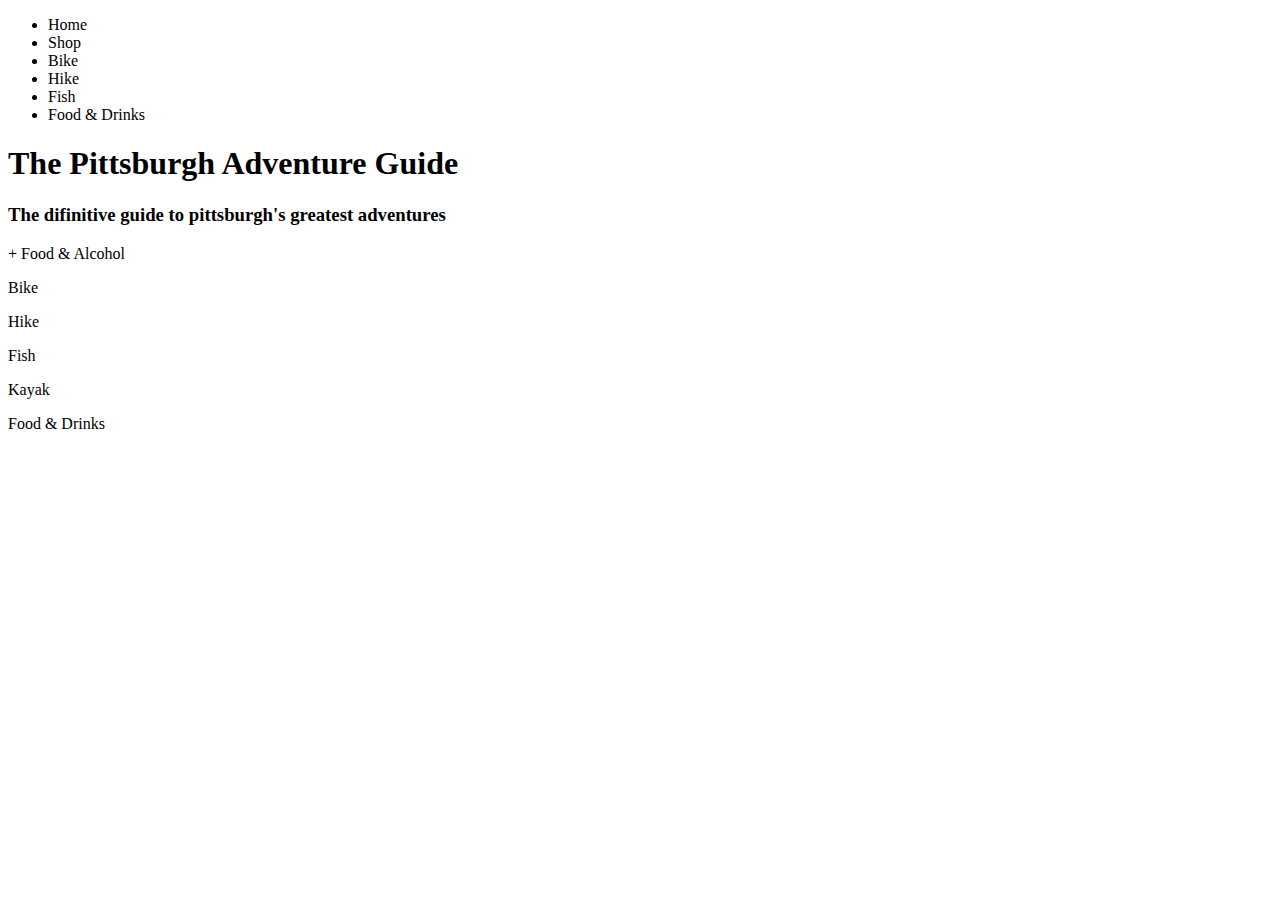
==== index.html @ a01b41fb "Removed kayaking from initial activities" ====
<!DOCTYPE html>
<html lang="en">
<head>
    <meta charset="UTF-8">
    <meta http-equiv="X-UA-Compatible" content="IE=edge">
    <meta name="viewport" content="width=device-width, initial-scale=1.0">
    <title>Pittsburgh Adventure Guide</title>
</head>
<body>
        <header>
            <nav>
                <ul>
                    <li>Home</li>
                    <li>Shop</li>
                    <li>Bike</li>
                    <li>Hike</li>
                    <li>Fish</li>
                    <li>Food & Drinks</li>
                </ul>
            </nav>
        </header>
        <div>
            <h1>The Pittsburgh Adventure Guide</h1>
            <h3>The difinitive guide to pittsburgh's greatest adventures</h3>
            <p>+ Food & Alcohol</p>
        </div>
    
        <!-- Section for shop preview --> 

        <div>
            <p>Bike</p>
        </div>
        <div>
            <p>Hike</p>
        </div>
        <div>
            <p>Fish</p>
        </div>
        <div>
            <p>Kayak</p>
        </div>
        <div>
            <p>Food & Drinks</p>
        </div> <!--Links to activity pages-->

        <!--Section for most recent blog post-->

        <!--Section for about the author-->

        <!--Section for licensing, return policy, etc-->

</body>
</html>
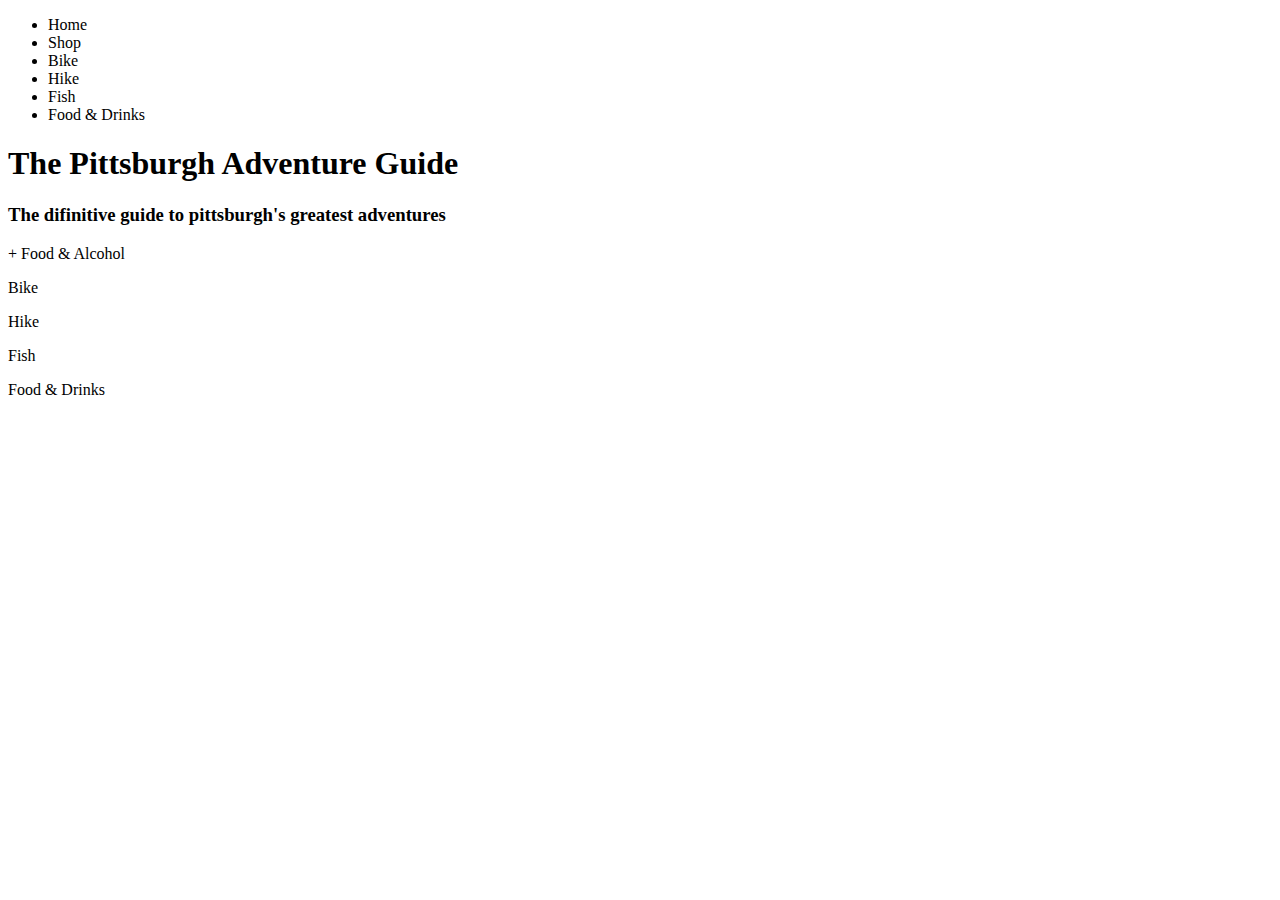
==== commit d2c1bb00: "Removed kayaking from body section" ====
--- a/index.html
+++ b/index.html
@@ -36,10 +36,7 @@
         <div>
             <p>Fish</p>
         </div>
-        <div>
-            <p>Kayak</p>
-        </div>
-        <div>
+                <div>
             <p>Food & Drinks</p>
         </div> <!--Links to activity pages-->
 
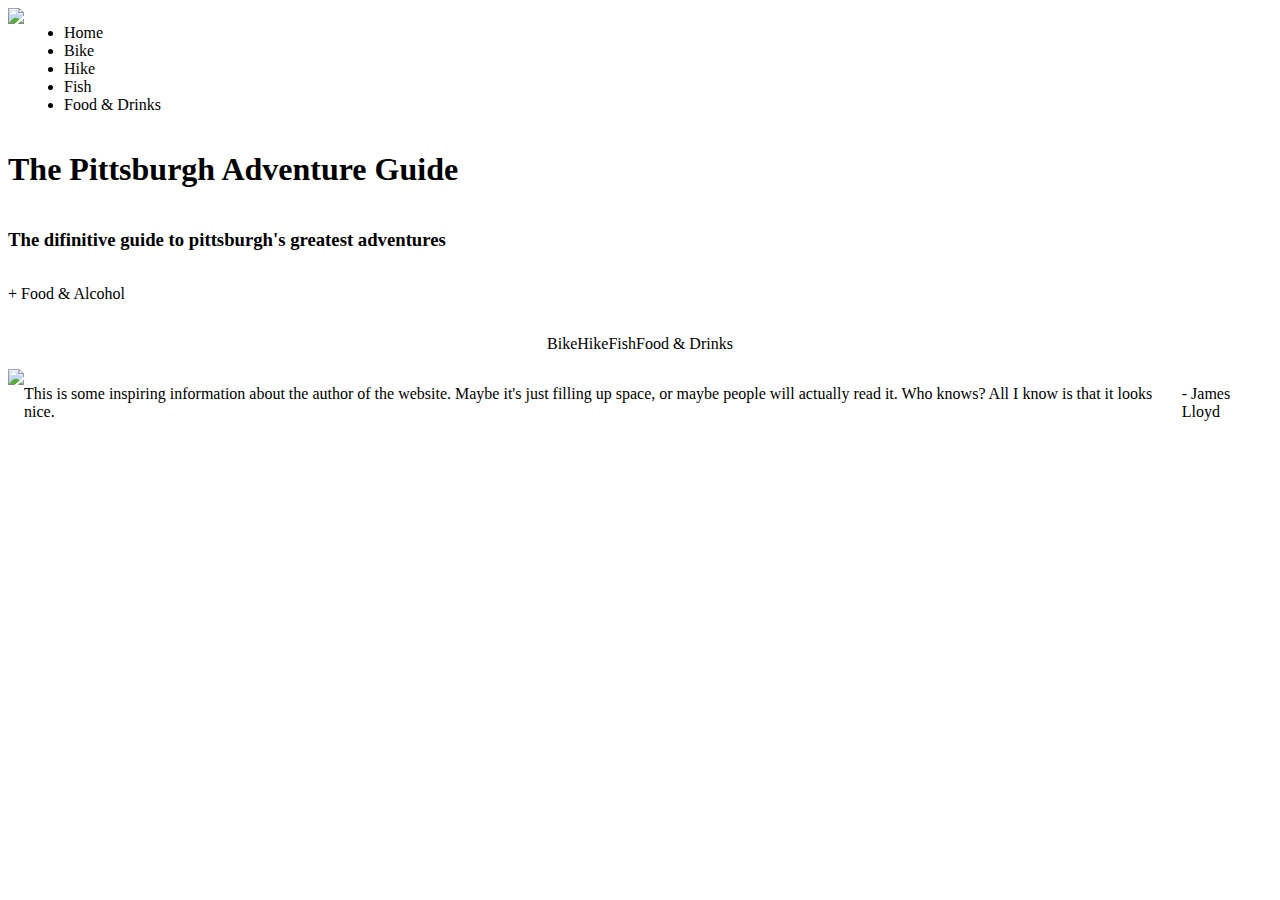
==== commit 0be7957c: "Starting Landing Page" ====
--- a/index.html
+++ b/index.html
@@ -5,13 +5,15 @@
     <meta http-equiv="X-UA-Compatible" content="IE=edge">
     <meta name="viewport" content="width=device-width, initial-scale=1.0">
     <title>Pittsburgh Adventure Guide</title>
+    <link rel="stylesheet" href="styles.css">
 </head>
 <body>
         <header>
+            <img src="paglogo">
             <nav>
                 <ul>
                     <li>Home</li>
-                    <li>Shop</li>
+                    <!--<li>Shop</li>-->
                     <li>Bike</li>
                     <li>Hike</li>
                     <li>Fish</li>
@@ -19,32 +21,41 @@
                 </ul>
             </nav>
         </header>
-        <div>
+        <div class="banner">
             <h1>The Pittsburgh Adventure Guide</h1>
             <h3>The difinitive guide to pittsburgh's greatest adventures</h3>
             <p>+ Food & Alcohol</p>
-        </div>
+        </div><!--Banner section-->
     
-        <!-- Section for shop preview --> 
+        <div class="activities">
+            <div class="card">
+                <p>Bike</p>
+            </div>
+            <div class="card">
+                <p>Hike</p>
+            </div>
+            <div class="card">
+                <p>Fish</p>
+            </div class="card">
+                    <div>
+                <p>Food & Drinks</p>
+            </div> 
+        </div><!--Links to activity pages-->
 
-        <div>
-            <p>Bike</p>
-        </div>
-        <div>
-            <p>Hike</p>
-        </div>
-        <div>
-            <p>Fish</p>
-        </div>
-                <div>
-            <p>Food & Drinks</p>
-        </div> <!--Links to activity pages-->
+        <!--Future section for most recent blog post-->
+        <div class="info">
+            <img src="pictureofme">
+            <p>This is some inspiring information about the author of the website. Maybe it's just filling up space, or maybe people will actually read it. Who knows? All I know is that it looks nice.</p>
+            <p>- James Lloyd</p>
+        </div><!--Section for about the author-->
+        
+        <div class="shop">
 
-        <!--Section for most recent blog post-->
+        </div><!--Section with shop preview-->
 
-        <!--Section for about the author-->
-
-        <!--Section for licensing, return policy, etc-->
+        <footer>
+       
+        </footer> <!--Section for licensing, return policy, etc-->
 
 </body>
 </html>--- a/styles.css
+++ b/styles.css
@@ -0,0 +1,31 @@
+body {
+    display: flex;
+    flex-direction: column;
+}
+
+header {
+    display: flex;
+}
+
+.banner {
+    display: flex;
+    flex-direction: column;
+}
+
+.activities {
+    display: flex;
+    justify-content: center;
+    align-content: center;
+}
+
+.info {
+    display: flex;
+}
+
+.shop {
+    display: flex;
+}
+
+footer {
+    display: flex;
+}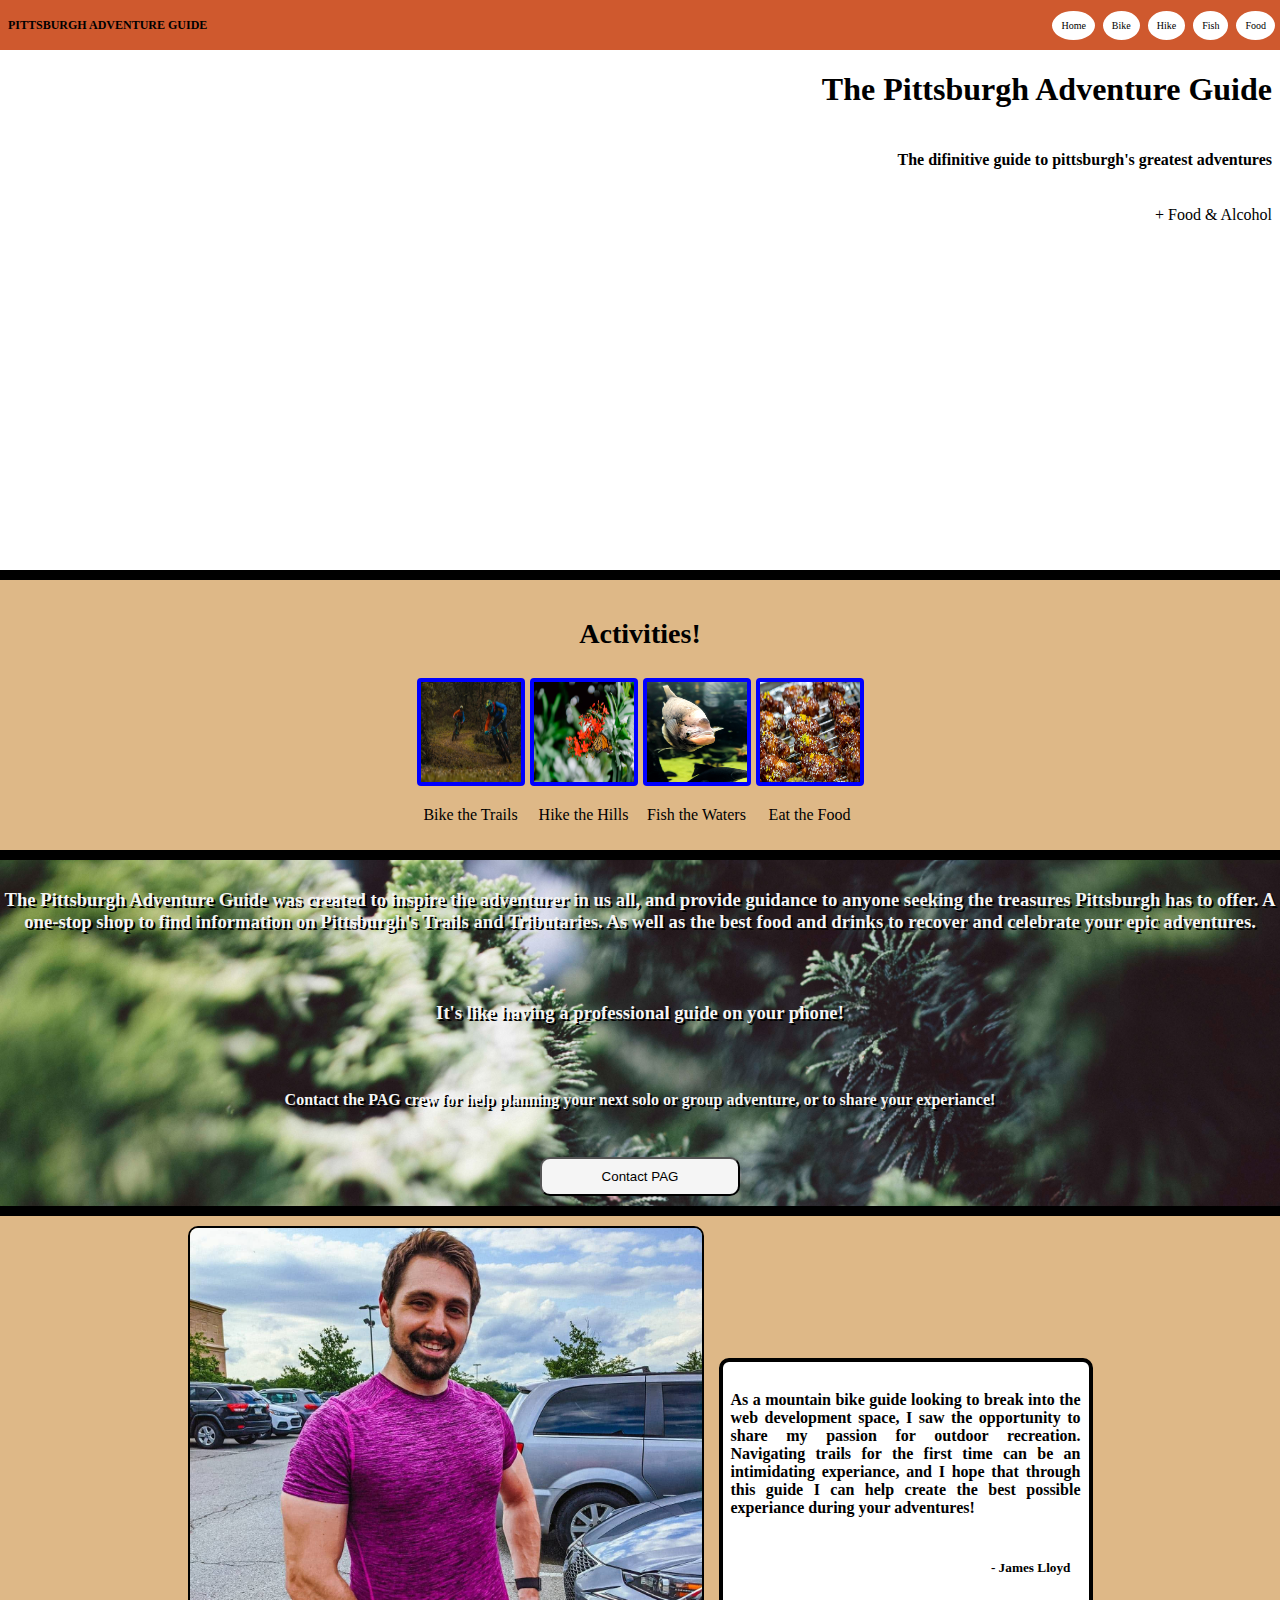
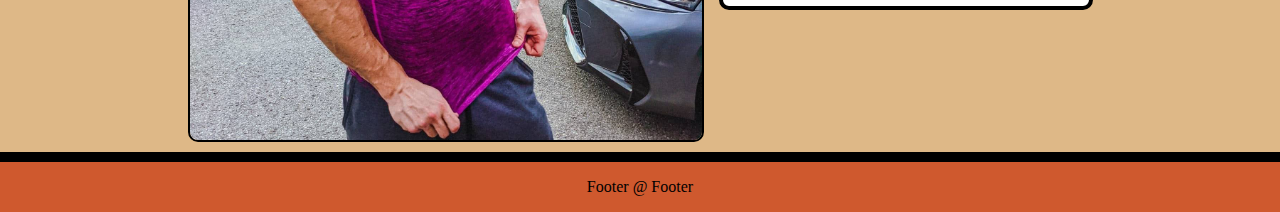
==== commit c826768f: "Big update. Basic elements" ====
--- a/index.html
+++ b/index.html
@@ -9,52 +9,66 @@
 </head>
 <body>
         <header>
-            <img src="paglogo">
+            <div class="logo">
+                PITTSBURGH ADVENTURE GUIDE
+            </div>
             <nav>
-                <ul>
+                <ul class="links">
                     <li>Home</li>
-                    <!--<li>Shop</li>-->
                     <li>Bike</li>
                     <li>Hike</li>
                     <li>Fish</li>
-                    <li>Food & Drinks</li>
+                    <li>Food</li>
                 </ul>
             </nav>
-        </header>
+        </header> <!--Logo and Navigation-->
+
         <div class="banner">
             <h1>The Pittsburgh Adventure Guide</h1>
-            <h3>The difinitive guide to pittsburgh's greatest adventures</h3>
+            <h4>The difinitive guide to pittsburgh's greatest adventures</h4>
             <p>+ Food & Alcohol</p>
         </div><!--Banner section-->
     
         <div class="activities">
-            <div class="card">
-                <p>Bike</p>
+            <h3>Activities!</h3>
+            <div class=card-box>
+                <div class="card">
+                    <img src="bike.jpg">
+                    <p>Bike the Trails</p>
+                </div>
+                <div class="card">
+                    <img src="hike.jpg">
+                    <p>Hike the Hills</p>
+                </div>
+                <div class="card">
+                    <img src="fish.jpg">
+                    <p>Fish the Waters</p>
+                </div class="card">
+                <div class="card">
+                    <img src="food.jpg">
+                    <p>Eat the Food</p>
+                </div> 
             </div>
-            <div class="card">
-                <p>Hike</p>
-            </div>
-            <div class="card">
-                <p>Fish</p>
-            </div class="card">
-                    <div>
-                <p>Food & Drinks</p>
-            </div> 
         </div><!--Links to activity pages-->
 
+        <div class="info">
+            <h3>The Pittsburgh Adventure Guide was created to inspire the adventurer in us all, and provide guidance to anyone seeking the treasures Pittsburgh has to offer. A one-stop shop to find information on Pittsburgh's Trails and Tributaries. As well as the best food and drinks to recover and celebrate your epic adventures.</h3>
+            <h3>It's like having a professional guide on your phone!</h3>
+            <p>Contact the PAG crew for help planning your next solo or group adventure, or to share your experiance!</p>
+            <button>Contact PAG</button>
+        </div><!--Section with PAG info-->
+
         <!--Future section for most recent blog post-->
-        <div class="info">
-            <img src="pictureofme">
-            <p>This is some inspiring information about the author of the website. Maybe it's just filling up space, or maybe people will actually read it. Who knows? All I know is that it looks nice.</p>
-            <p>- James Lloyd</p>
+        <div class="author">
+            <img src="author.jpg">
+            <div class="author-card">
+            <h4>As a mountain bike guide looking to break into the web development space, I saw the opportunity to share my passion for outdoor recreation. Navigating trails for the first time can be an intimidating experiance, and I hope that through this guide I can help create the best possible experiance during your adventures!</h4>
+            <h5>- James Lloyd</h5>
+            </div>
         </div><!--Section for about the author-->
-        
-        <div class="shop">
-
-        </div><!--Section with shop preview-->
 
         <footer>
-       
+            <p>Footer @ Footer</p>
         </footer> <!--Section for licensing, return policy, etc-->
 
 </body>
--- a/styles.css
+++ b/styles.css
@@ -1,31 +1,158 @@
 body {
+    height: 100vh;
+    margin: 0;
     display: flex;
     flex-direction: column;
 }
 
 header {
+    height: 50px;
     display: flex;
+    justify-content: space-between;
+    align-items: center;
+    background-color: #cf592e; /*temp*/
+}
+
+    .logo {
+        font-size: 12px;
+        font-weight: 900;
+        padding-left: 8px;
+    }
+
+    nav {
+        margin-left: auto;
+        padding-right: 5px;
+    }
+
+        .links {
+            display: flex;
+            gap: 8px;
+        }
+
+            .links li {
+                border: 5px solid white;
+                border-radius: 100%;
+                background-color: white;
+                padding: 4px;
+                font-size: 10px;
+            }
+        
+.activities,
+.info,
+.author {
+    min-height: fit-content;
+    flex: 1;
+    padding-top: 10px;
+    padding-bottom: 10px;
 }
 
 .banner {
+    min-height: 520px;
+    background-image: url(banner.jpg);
+    background-size: cover;
+    background-repeat: no-repeat, repeat;
+    border-bottom: 10px solid black;
+    display: flex;
+    flex: 1;
+    flex-direction: column;
+    text-align: right;
+    padding-right: 8px;
+    }
+
+.activities {
+    background-color: burlywood;
+    border-bottom: 10px solid black;
     display: flex;
     flex-direction: column;
+    justify-content: center;
+    align-items: center;
+    font-size: 24px;
+    }
+
+    .card-box {
+        display: flex;
+        justify-content: center;
+        align-items: center;
+        gap: 5px;
+        font-size: 16px;
+    }
+
+        .card {
+            text-align: center;
+        }
+
+            .card img {
+                border: 4px solid blue;
+                border-radius: 4px;
+                width: 100px;
+                height: 100px;
+            }
+
+.info {
+    border-bottom: 10px solid black;
+    background-image: url(ooftrees.jpg);
+    background-size: cover;
+    display: flex;
+    flex-direction: column;
+    justify-content: center;
+    align-items: center;
+    text-align: center;
+    color: whitesmoke;
+    text-shadow: 2px 2px black;
+    gap: 32px;
+}
+    .info p {
+        text-shadow: inherit;
+        font-weight: 700;
+    }
+
+    .info button {
+        background-color: whitesmoke;
+        width: 200px;
+        padding: 10px;
+        border-radius: 10px;
+    }
+
+.author {
+    background-color: burlywood;
+    border-bottom: 10px solid black;
+    display: flex;
+    justify-content: center;
+    align-items: center;
+    gap: 15px;
 }
 
-.activities {
+    .author img {
+        width: 40%;
+        border: 2px solid black;
+        border-radius: 10px;
+    }
+
+    .author-card {
+        width: 350px;
+        background-color: white;
+        border: 4px solid black;
+        border-radius: 10px;
+        display: flex;
+        flex-direction: column;
+        text-align: justify;
+        padding: 8px;
+    }
+
+        .author-card h5 {
+            text-align: right;
+            margin-right: 10px;
+        }
+
+footer {
+    background-color: #cf592e; /*temp*/
     display: flex;
     justify-content: center;
-    align-content: center;
+    align-items: center;
 }
 
-.info {
-    display: flex;
+/*Individual Tags*/
+
+ul {
+    list-style: none;
 }
-
-.shop {
-    display: flex;
-}
-
-footer {
-    display: flex;
-}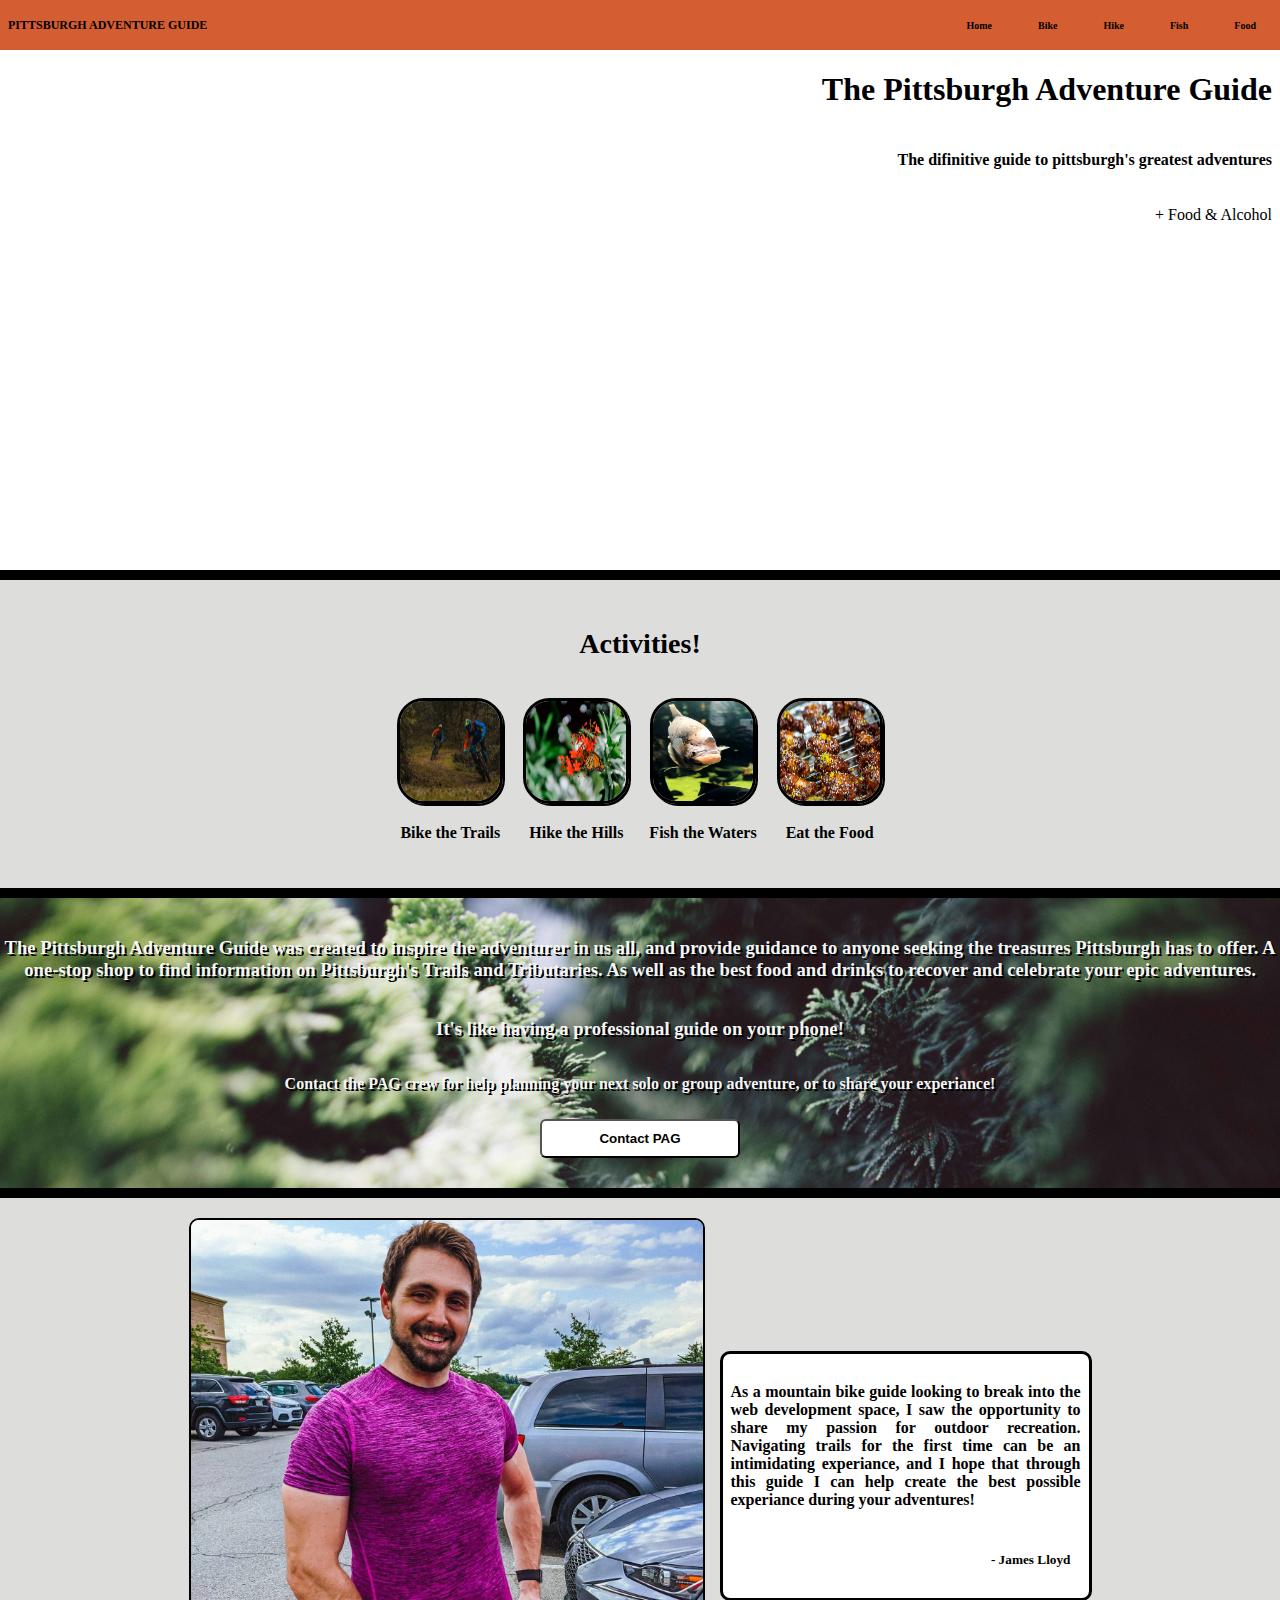
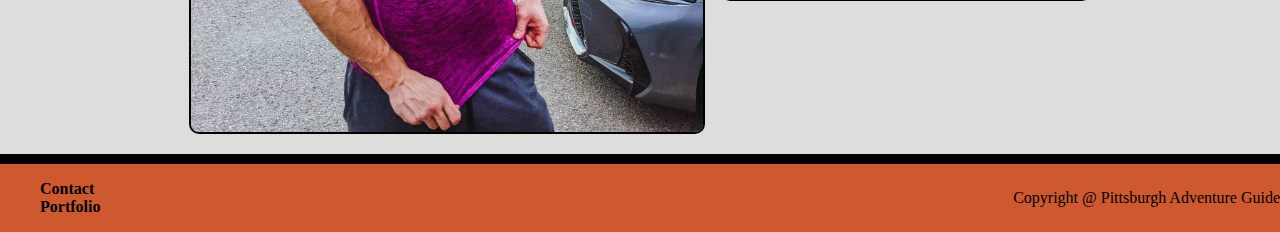
==== commit 727e5b61: "bg color, ftr links, other stuff" ====
--- a/index.html
+++ b/index.html
@@ -14,11 +14,11 @@
             </div>
             <nav>
                 <ul class="links">
-                    <li>Home</li>
-                    <li>Bike</li>
-                    <li>Hike</li>
-                    <li>Fish</li>
-                    <li>Food</li>
+                    <li><a href="index.html">Home</a></li>
+                    <li><a>Bike</a></li>
+                    <li><a>Hike</a></li>
+                    <li><a>Fish</a></li>
+                    <li><a>Food</a></li>
                 </ul>
             </nav>
         </header> <!--Logo and Navigation-->
@@ -68,7 +68,11 @@
         </div><!--Section for about the author-->
 
         <footer>
-            <p>Footer @ Footer</p>
+            <ul class="footer-links">
+                <li><a>Contact</a></li>
+                <li><a>Portfolio</a></li>
+            </ul>
+            <p>Copyright @ Pittsburgh Adventure Guide</p>
         </footer> <!--Section for licensing, return policy, etc-->
 
 </body>
--- a/styles.css
+++ b/styles.css
@@ -10,7 +10,7 @@
     display: flex;
     justify-content: space-between;
     align-items: center;
-    background-color: #cf592e; /*temp*/
+    background-color: #d45d31; /*temp*/
 }
 
     .logo {
@@ -30,10 +30,10 @@
         }
 
             .links li {
-                border: 5px solid white;
+                border: 5px solid #d45d31;
                 border-radius: 100%;
-                background-color: white;
-                padding: 4px;
+                background-color: #d45d31;
+                padding: 14px;
                 font-size: 10px;
             }
         
@@ -42,8 +42,8 @@
 .author {
     min-height: fit-content;
     flex: 1;
-    padding-top: 10px;
-    padding-bottom: 10px;
+    padding-top: 20px;
+    padding-bottom: 20px;
 }
 
 .banner {
@@ -60,7 +60,7 @@
     }
 
 .activities {
-    background-color: burlywood;
+    background-color: #dddddc;
     border-bottom: 10px solid black;
     display: flex;
     flex-direction: column;
@@ -73,17 +73,22 @@
         display: flex;
         justify-content: center;
         align-items: center;
-        gap: 5px;
+        gap: 20px;
         font-size: 16px;
+        font-weight: bold;
+        padding: 10px;
+        
     }
 
         .card {
             text-align: center;
+            text-shadow: 2px black;
         }
 
             .card img {
-                border: 4px solid blue;
-                border-radius: 4px;
+                border: 3px solid black;
+                border-radius: 25%;
+                box-shadow: 2px 2px black;
                 width: 100px;
                 height: 100px;
             }
@@ -99,22 +104,23 @@
     text-align: center;
     color: whitesmoke;
     text-shadow: 2px 2px black;
-    gap: 32px;
 }
     .info p {
         text-shadow: inherit;
-        font-weight: 700;
+        font-weight: bold;
     }
 
     .info button {
-        background-color: whitesmoke;
+        background-color: white;
         width: 200px;
         padding: 10px;
-        border-radius: 10px;
+        border-radius: 6px;
+        margin: 10px;
+        font-weight: bold;
     }
 
 .author {
-    background-color: burlywood;
+    background-color: #dddddc;
     border-bottom: 10px solid black;
     display: flex;
     justify-content: center;
@@ -131,7 +137,7 @@
     .author-card {
         width: 350px;
         background-color: white;
-        border: 4px solid black;
+        border: 3px solid black;
         border-radius: 10px;
         display: flex;
         flex-direction: column;
@@ -151,8 +157,18 @@
     align-items: center;
 }
 
+    .footer-links {
+        margin-right: auto;
+    }
+
 /*Individual Tags*/
 
 ul {
     list-style: none;
 }
+
+a {
+    text-decoration: none;
+    font-weight: bold;
+    color: black;
+}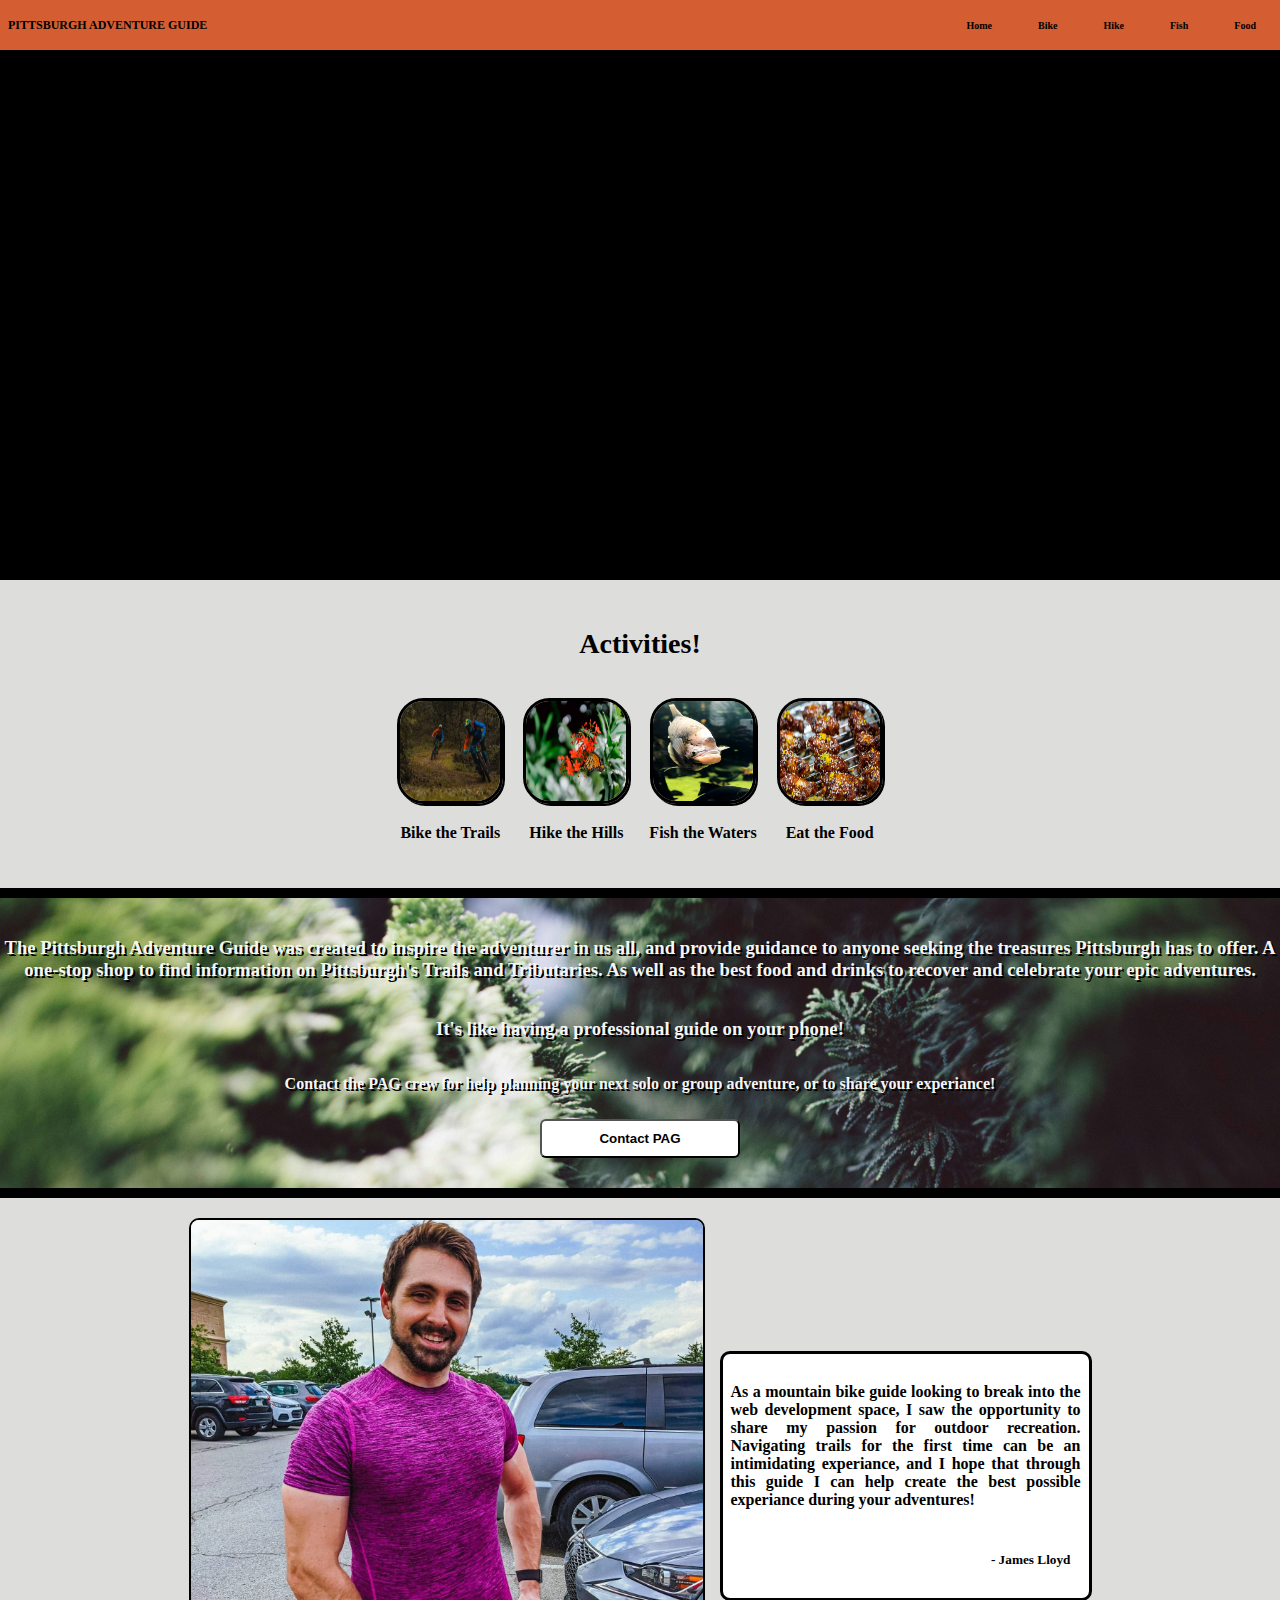
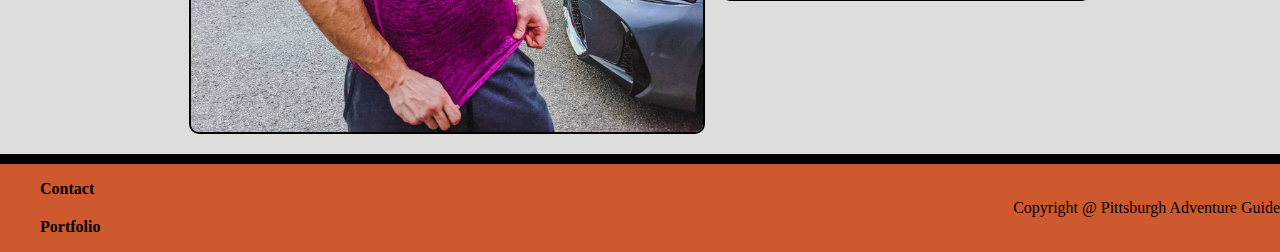
==== commit 802c6573: "contact page html and css" ====
--- a/index.html
+++ b/index.html
@@ -55,7 +55,7 @@
             <h3>The Pittsburgh Adventure Guide was created to inspire the adventurer in us all, and provide guidance to anyone seeking the treasures Pittsburgh has to offer. A one-stop shop to find information on Pittsburgh's Trails and Tributaries. As well as the best food and drinks to recover and celebrate your epic adventures.</h3>
             <h3>It's like having a professional guide on your phone!</h3>
             <p>Contact the PAG crew for help planning your next solo or group adventure, or to share your experiance!</p>
-            <button>Contact PAG</button>
+            <button><a href="contact.html">Contact PAG</a></button>
         </div><!--Section with PAG info-->
 
         <!--Future section for most recent blog post-->
@@ -69,7 +69,7 @@
 
         <footer>
             <ul class="footer-links">
-                <li><a>Contact</a></li>
+                <li><a href="contact.html">Contact</a></li>
                 <li><a>Portfolio</a></li>
             </ul>
             <p>Copyright @ Pittsburgh Adventure Guide</p>
--- a/styles.css
+++ b/styles.css
@@ -3,6 +3,17 @@
     margin: 0;
     display: flex;
     flex-direction: column;
+    background-color: black;
+}
+
+ul {
+    list-style: none;
+}
+
+a {
+    text-decoration: none;
+    font-weight: bold;
+    color: black;
 }
 
 header {
@@ -39,12 +50,15 @@
         
 .activities,
 .info,
-.author {
+.author,
+.form-section {
     min-height: fit-content;
     flex: 1;
     padding-top: 20px;
     padding-bottom: 20px;
 }
+
+/*Index CSS*/
 
 .banner {
     min-height: 520px;
@@ -158,17 +172,91 @@
 }
 
     .footer-links {
+        display: flex;
+        flex-direction: column;
+        gap: 20px;
         margin-right: auto;
     }
 
-/*Individual Tags*/
-
-ul {
-    list-style: none;
-}
-
-a {
-    text-decoration: none;
-    font-weight: bold;
-    color: black;
-}+/*Contact CSS*/
+
+.form-section {
+    display: flex;
+    justify-content: center;
+    align-items: center;
+}
+
+    form {
+        background-color: white;
+        display: flex;
+        flex-direction: column;
+        border: 20px solid #dddddc;
+        border-radius: 10px;
+        padding: 20px;
+        font-weight: bold;
+    }
+
+        form h3 {
+            font-size: 24px;
+            font-weight: 900;
+            margin: 0;
+        }
+
+        form h5 {
+            font-size: 18px;
+            font-weight: 900;
+            margin: 10px 0px;
+        }
+
+        .contact-card {
+            display: flex;
+            
+        }
+
+            .sender {
+                display: flex;
+                flex-direction: column;
+            }
+
+                .sender-name {
+                    display: flex;
+                    align-items: center;
+                    gap: 10px;
+                    padding: 0px 10px;
+                    
+                }
+
+                    .sender-name input {
+                        width: 300px;
+                        height: 30px;
+                    }
+
+                .sender-email {
+                    display: flex;
+                    align-items: center;
+                    gap: 10px;
+                    padding: 0px 10px;
+                    }
+
+                    .sender-email input {
+                        width: 300px;
+                        height: 30px;
+                    }
+
+            .message {
+                display: flex;
+                flex-direction: column;
+                justify-content: flex-start;
+                padding: 0px 10px;
+            }
+
+                .message input {
+                    width: 500px;
+                    height: 300px;
+                }
+
+        .contact-card button {
+            background-color: #c8c8ee;
+            padding: 10px;
+            border-radius: 10px;
+        }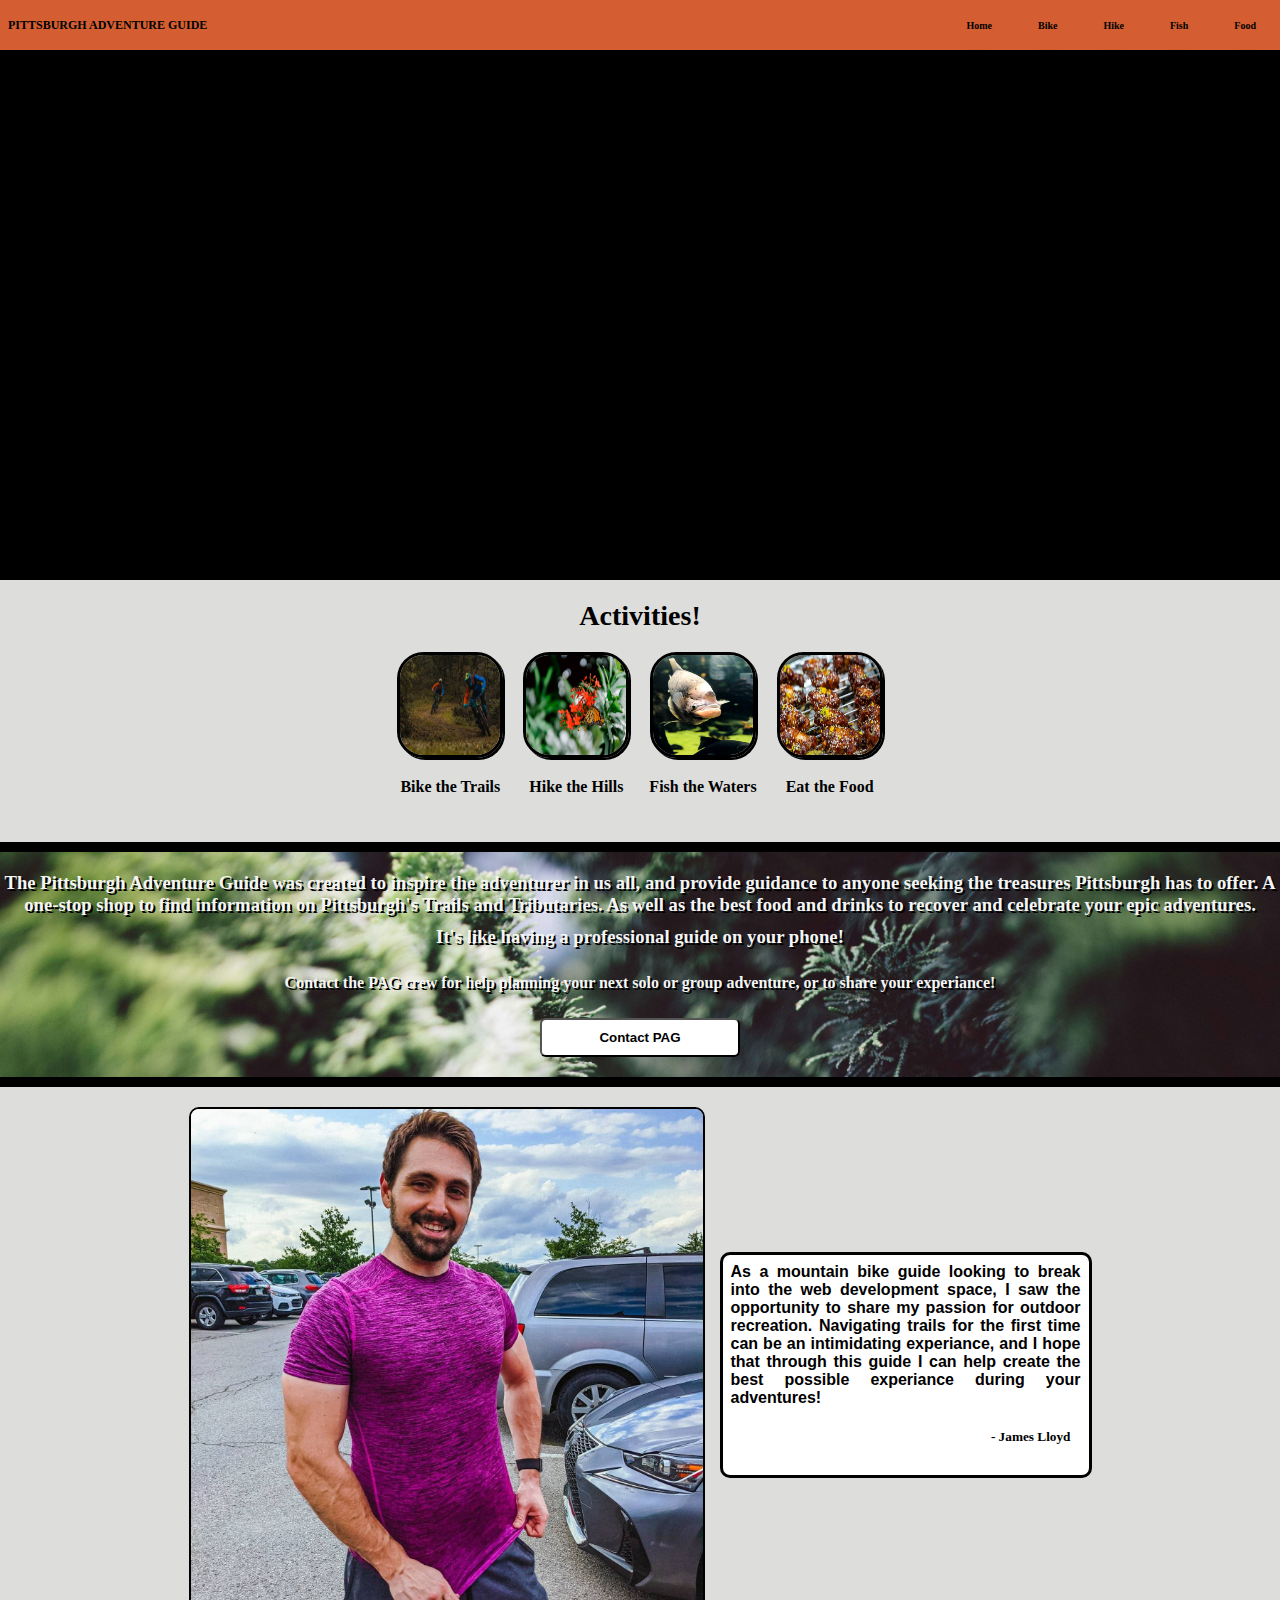
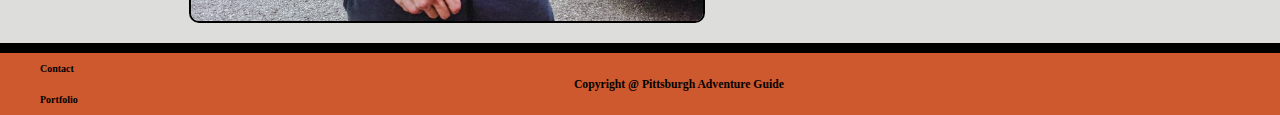
==== commit 779c4b3a: "linked indexs" ====
--- a/index.html
+++ b/index.html
@@ -15,10 +15,10 @@
             <nav>
                 <ul class="links">
                     <li><a href="index.html">Home</a></li>
-                    <li><a>Bike</a></li>
-                    <li><a>Hike</a></li>
-                    <li><a>Fish</a></li>
-                    <li><a>Food</a></li>
+                    <li><a href="bike/index.html">Bike</a></li>
+                    <li><a href="hike/index.html">Hike</a></li>
+                    <li><a href="fish/index.html">Fish</a></li>
+                    <li><a href="food/index.html">Food</a></li>
                 </ul>
             </nav>
         </header> <!--Logo and Navigation-->
@@ -26,26 +26,26 @@
         <div class="banner">
             <h1>The Pittsburgh Adventure Guide</h1>
             <h4>The difinitive guide to pittsburgh's greatest adventures</h4>
-            <p>+ Food & Alcohol</p>
+            <h5>+ Food & Alcohol</h5>
         </div><!--Banner section-->
     
         <div class="activities">
             <h3>Activities!</h3>
             <div class=card-box>
                 <div class="card">
-                    <img src="bike.jpg">
+                    <a href="bike/index.html"><img src="bike.jpg"></a>
                     <p>Bike the Trails</p>
                 </div>
                 <div class="card">
-                    <img src="hike.jpg">
+                    <a href="hike/index.html"><img src="hike.jpg"></a>
                     <p>Hike the Hills</p>
                 </div>
                 <div class="card">
-                    <img src="fish.jpg">
+                    <a href="fish/index.html"><img src="fish.jpg"></a>
                     <p>Fish the Waters</p>
                 </div class="card">
                 <div class="card">
-                    <img src="food.jpg">
+                    <a href="food/index.html"><img src="food.jpg"></a>
                     <p>Eat the Food</p>
                 </div> 
             </div>
@@ -70,9 +70,9 @@
         <footer>
             <ul class="footer-links">
                 <li><a href="contact.html">Contact</a></li>
-                <li><a>Portfolio</a></li>
+                <li><a href="https://github.com/Names-James">Portfolio</a></li>
             </ul>
-            <p>Copyright @ Pittsburgh Adventure Guide</p>
+            <h3>Copyright @ Pittsburgh Adventure Guide</h3>
         </footer> <!--Section for licensing, return policy, etc-->
 
 </body>
--- a/styles.css
+++ b/styles.css
@@ -4,6 +4,16 @@
     display: flex;
     flex-direction: column;
     background-color: black;
+    font-family: Cambria, Cochin, Georgia, Times, 'Times New Roman', serif;
+}
+
+h3 {
+    margin: 0;
+}
+
+h4 {
+    font-family:'Segoe UI', Tahoma, Geneva, Verdana, sans-serif;
+    margin: 0;
 }
 
 ul {
@@ -81,6 +91,7 @@
     justify-content: center;
     align-items: center;
     font-size: 24px;
+    gap: 10px;
     }
 
     .card-box {
@@ -118,6 +129,7 @@
     text-align: center;
     color: whitesmoke;
     text-shadow: 2px 2px black;
+    gap: 10px;
 }
     .info p {
         text-shadow: inherit;
@@ -129,7 +141,6 @@
         width: 200px;
         padding: 10px;
         border-radius: 6px;
-        margin: 10px;
         font-weight: bold;
     }
 
@@ -169,6 +180,7 @@
     display: flex;
     justify-content: center;
     align-items: center;
+    font-size: 10px;
 }
 
     .footer-links {
@@ -178,6 +190,11 @@
         margin-right: auto;
     }
 
+    footer h3 {
+       margin-right: auto;
+    }
+
+
 /*Contact CSS*/
 
 .form-section {
@@ -190,9 +207,9 @@
         background-color: white;
         display: flex;
         flex-direction: column;
-        border: 20px solid #dddddc;
+        border: 5px solid #dddddc;
         border-radius: 10px;
-        padding: 20px;
+        padding: 10px;
         font-weight: bold;
     }
 
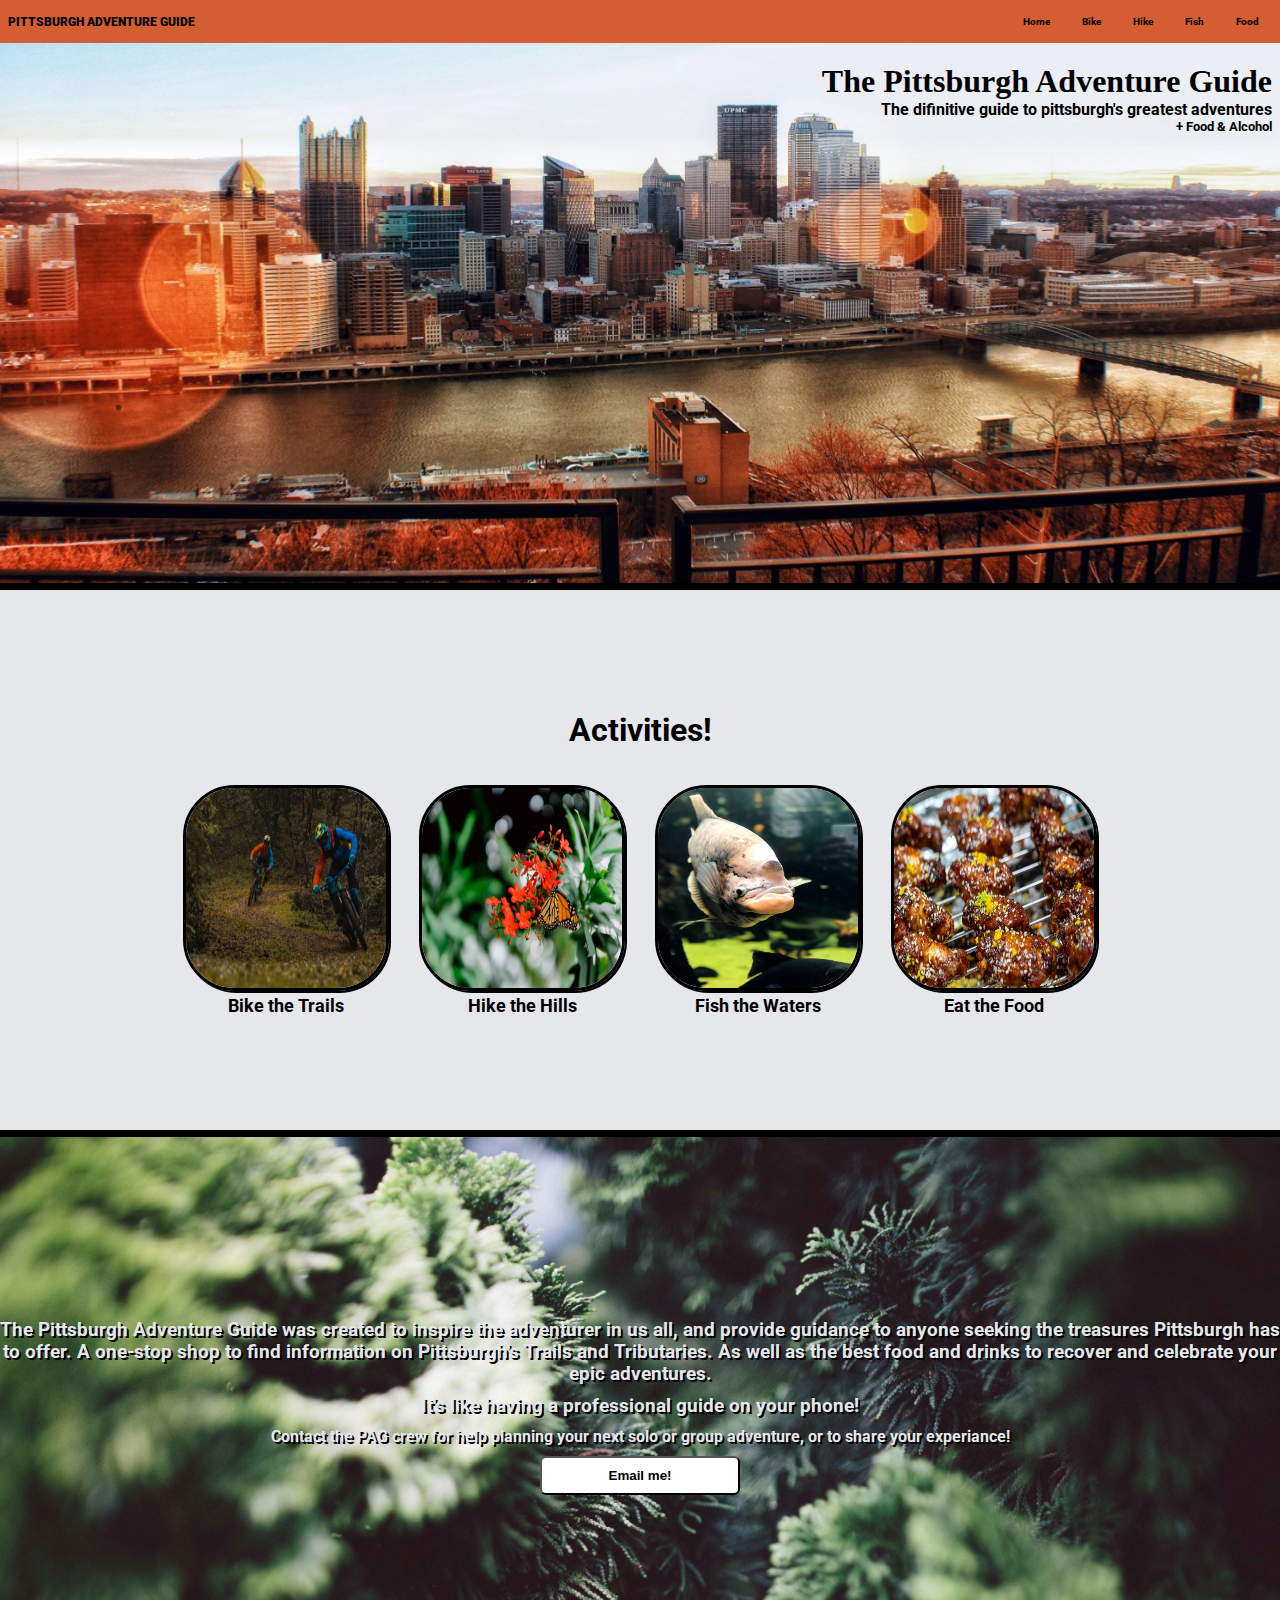
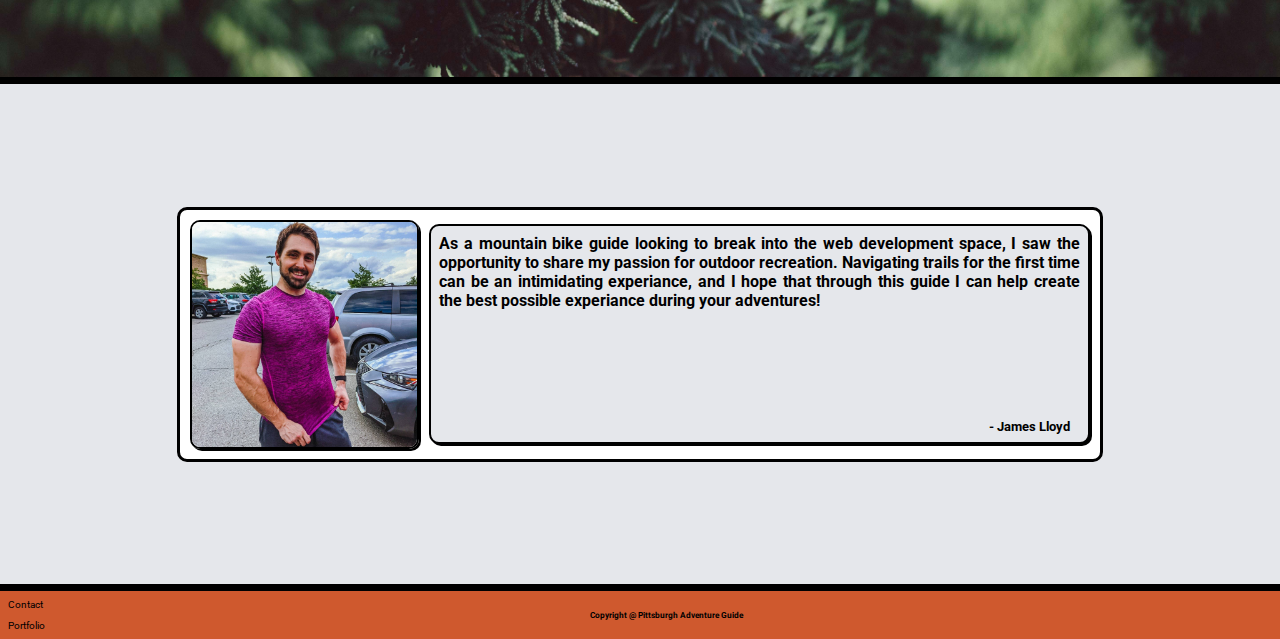
==== commit 33958556: "Button Hover, Font changes, CSS reorganization" ====
--- a/index.html
+++ b/index.html
@@ -6,6 +6,7 @@
     <meta name="viewport" content="width=device-width, initial-scale=1.0">
     <title>Pittsburgh Adventure Guide</title>
     <link rel="stylesheet" href="styles.css">
+    <link rel="stylesheet" href="https://fonts.googleapis.com/css?family=KohSantepheap|Roboto">
 </head>
 <body>
         <header>
@@ -30,7 +31,7 @@
         </div><!--Banner section-->
     
         <div class="activities">
-            <h3>Activities!</h3>
+            <h2>Activities!</h2>
             <div class=card-box>
                 <div class="card">
                     <a href="bike/index.html"><img src="bike.jpg"></a>
@@ -54,16 +55,18 @@
         <div class="info">
             <h3>The Pittsburgh Adventure Guide was created to inspire the adventurer in us all, and provide guidance to anyone seeking the treasures Pittsburgh has to offer. A one-stop shop to find information on Pittsburgh's Trails and Tributaries. As well as the best food and drinks to recover and celebrate your epic adventures.</h3>
             <h3>It's like having a professional guide on your phone!</h3>
-            <p>Contact the PAG crew for help planning your next solo or group adventure, or to share your experiance!</p>
-            <button><a href="contact.html">Contact PAG</a></button>
+            <p><strong>Contact the PAG crew for help planning your next solo or group adventure, or to share your experiance!</strong></p>
+            <button><a href="contact.html">Email me!</a></button>
         </div><!--Section with PAG info-->
 
         <!--Future section for most recent blog post-->
         <div class="author">
-            <img src="author.jpg">
-            <div class="author-card">
-            <h4>As a mountain bike guide looking to break into the web development space, I saw the opportunity to share my passion for outdoor recreation. Navigating trails for the first time can be an intimidating experiance, and I hope that through this guide I can help create the best possible experiance during your adventures!</h4>
-            <h5>- James Lloyd</h5>
+            <div class="author-container">
+                <img src="author.jpg">
+                <div class="author-card">
+                <h4>As a mountain bike guide looking to break into the web development space, I saw the opportunity to share my passion for outdoor recreation. Navigating trails for the first time can be an intimidating experiance, and I hope that through this guide I can help create the best possible experiance during your adventures!</h4>
+                <h5>- James Lloyd</h5>
+                </div>
             </div>
         </div><!--Section for about the author-->
 
@@ -72,7 +75,7 @@
                 <li><a href="contact.html">Contact</a></li>
                 <li><a href="https://github.com/Names-James">Portfolio</a></li>
             </ul>
-            <h3>Copyright @ Pittsburgh Adventure Guide</h3>
+            <h5>Copyright @ Pittsburgh Adventure Guide</h5>
         </footer> <!--Section for licensing, return policy, etc-->
 
 </body>
--- a/styles.css
+++ b/styles.css
@@ -1,33 +1,47 @@
+*,
+*::after,
+*::before {
+  padding: 0;
+  margin: 0;
+}
+
 body {
     height: 100vh;
-    margin: 0;
     display: flex;
     flex-direction: column;
-    background-color: black;
-    font-family: Cambria, Cochin, Georgia, Times, 'Times New Roman', serif;
-}
-
-h3 {
-    margin: 0;
-}
-
-h4 {
-    font-family:'Segoe UI', Tahoma, Geneva, Verdana, sans-serif;
-    margin: 0;
-}
-
-ul {
-    list-style: none;
+    font-family: "Roboto", Verdana, sans-serif;
+    scroll-behavior: smooth;
+    background-color: #E5E7EB;
+}
+
+h1 {
+    font-family: "Koh Santepheap", Georgia, 'Times New Roman', serif;
 }
 
 a {
     text-decoration: none;
-    font-weight: bold;
     color: black;
 }
 
+/*Multi-Page Section Display*/
+
+.banner,
+.activities,
+.info,
+.author,
+.form-section {
+    min-height: 500px;
+    border-bottom: 7px solid black;
+    display: flex;
+    flex: 1;
+    padding-top: 20px;
+    padding-bottom: 20px;
+}
+
+/*Header Section*/
+
 header {
-    height: 50px;
+    width: 100%;
     display: flex;
     justify-content: space-between;
     align-items: center;
@@ -43,63 +57,58 @@
     nav {
         margin-left: auto;
         padding-right: 5px;
+        font-size: 10px;
     }
 
         .links {
             display: flex;
-            gap: 8px;
-        }
-
-            .links li {
-                border: 5px solid #d45d31;
-                border-radius: 100%;
-                background-color: #d45d31;
-                padding: 14px;
-                font-size: 10px;
-            }
-        
-.activities,
-.info,
-.author,
-.form-section {
-    min-height: fit-content;
-    flex: 1;
-    padding-top: 20px;
-    padding-bottom: 20px;
-}
-
-/*Index CSS*/
+            list-style: none;
+        }
+
+            .links a {
+                display: block;
+                font-weight: bold;
+                padding: 16px;
+            }
+
+            .links a:hover {
+                background-color: #ffbc02;
+                cursor: pointer;
+            }
+
+
+
+/*Index|Banner Section*/
 
 .banner {
-    min-height: 520px;
-    background-image: url(banner.jpg);
+    background-image: url(banner2.jpg);
     background-size: cover;
     background-repeat: no-repeat, repeat;
-    border-bottom: 10px solid black;
-    display: flex;
-    flex: 1;
     flex-direction: column;
     text-align: right;
     padding-right: 8px;
     }
 
+/*Index|Activities Section*/
+
 .activities {
-    background-color: #dddddc;
-    border-bottom: 10px solid black;
-    display: flex;
     flex-direction: column;
     justify-content: center;
     align-items: center;
-    font-size: 24px;
     gap: 10px;
+    }
+
+    .activities h2 {
+        font-size: 32px;
+        padding: 16px;
     }
 
     .card-box {
         display: flex;
         justify-content: center;
         align-items: center;
-        gap: 20px;
-        font-size: 16px;
+        gap: 30px;
+        font-size: 18px;
         font-weight: bold;
         padding: 10px;
         
@@ -114,58 +123,74 @@
                 border: 3px solid black;
                 border-radius: 25%;
                 box-shadow: 2px 2px black;
-                width: 100px;
-                height: 100px;
-            }
-
+                width: 200px;
+                height: 200px;
+            }
+
+/*Index|PAG Info Section*/
+        
 .info {
-    border-bottom: 10px solid black;
     background-image: url(ooftrees.jpg);
     background-size: cover;
-    display: flex;
     flex-direction: column;
     justify-content: center;
     align-items: center;
     text-align: center;
-    color: whitesmoke;
+    color: #E5E7EB;
     text-shadow: 2px 2px black;
     gap: 10px;
 }
-    .info p {
-        text-shadow: inherit;
-        font-weight: bold;
-    }
 
     .info button {
         background-color: white;
         width: 200px;
-        padding: 10px;
         border-radius: 6px;
         font-weight: bold;
-    }
+        padding: 10px;
+    }
+
+    .info button:hover {
+        background-color: #2871f7;
+    }
+
+/*Index|Author Section*/
 
 .author {
-    background-color: #dddddc;
-    border-bottom: 10px solid black;
-    display: flex;
-    justify-content: center;
-    align-items: center;
-    gap: 15px;
-}
-
-    .author img {
-        width: 40%;
-        border: 2px solid black;
-        border-radius: 10px;
-    }
-
-    .author-card {
-        width: 350px;
+    justify-content: center;
+    align-items: center;
+    padding: 0;
+}
+
+    .author-container {
+        width: 900px;
         background-color: white;
         border: 3px solid black;
         border-radius: 10px;
         display: flex;
+        justify-content: center;
+        align-items: center;
+        gap: 10px;
+        padding: 10px;
+        margin: 30px;
+        flex-shrink: 0;
+    }
+
+    .author img {
+        width: 25%;
+        border: 2px solid black;
+        box-shadow: 2px 2px black;
+        border-radius: 10px;
+    }
+
+    .author-card { 
+        height: 200px;   
+        background-color: #E5E7EB;
+        border: 2px solid black;
+        border-radius: 10px;
+        box-shadow: 2px 2px black;
+        display: flex;
         flex-direction: column;
+        justify-content: space-between;
         text-align: justify;
         padding: 8px;
     }
@@ -175,30 +200,37 @@
             margin-right: 10px;
         }
 
+/* Footer Section */
+    
 footer {
-    background-color: #cf592e; /*temp*/
+    background-color: #cf592e; 
     display: flex;
     justify-content: center;
     align-items: center;
     font-size: 10px;
 }
 
+footer h5 {
+    margin-right: auto;
+}
+
+footer a {
+    text-decoration: none;
+    color: black;
+}
+
     .footer-links {
         display: flex;
         flex-direction: column;
-        gap: 20px;
+        gap: 10px;
         margin-right: auto;
-    }
-
-    footer h3 {
-       margin-right: auto;
-    }
-
-
-/*Contact CSS*/
+        padding: 8px;
+    }
+
+/*Contact Page*/
 
 .form-section {
-    display: flex;
+    background-color: black;
     justify-content: center;
     align-items: center;
 }
@@ -207,7 +239,7 @@
         background-color: white;
         display: flex;
         flex-direction: column;
-        border: 5px solid #dddddc;
+        border: 5px solid #E5E7EB;
         border-radius: 10px;
         padding: 10px;
         font-weight: bold;
@@ -275,5 +307,10 @@
         .contact-card button {
             background-color: #c8c8ee;
             padding: 10px;
+            margin-top: 8px;
             border-radius: 10px;
+        }
+
+        .contact-card button:hover {
+            background-color: cornflowerblue;
         }